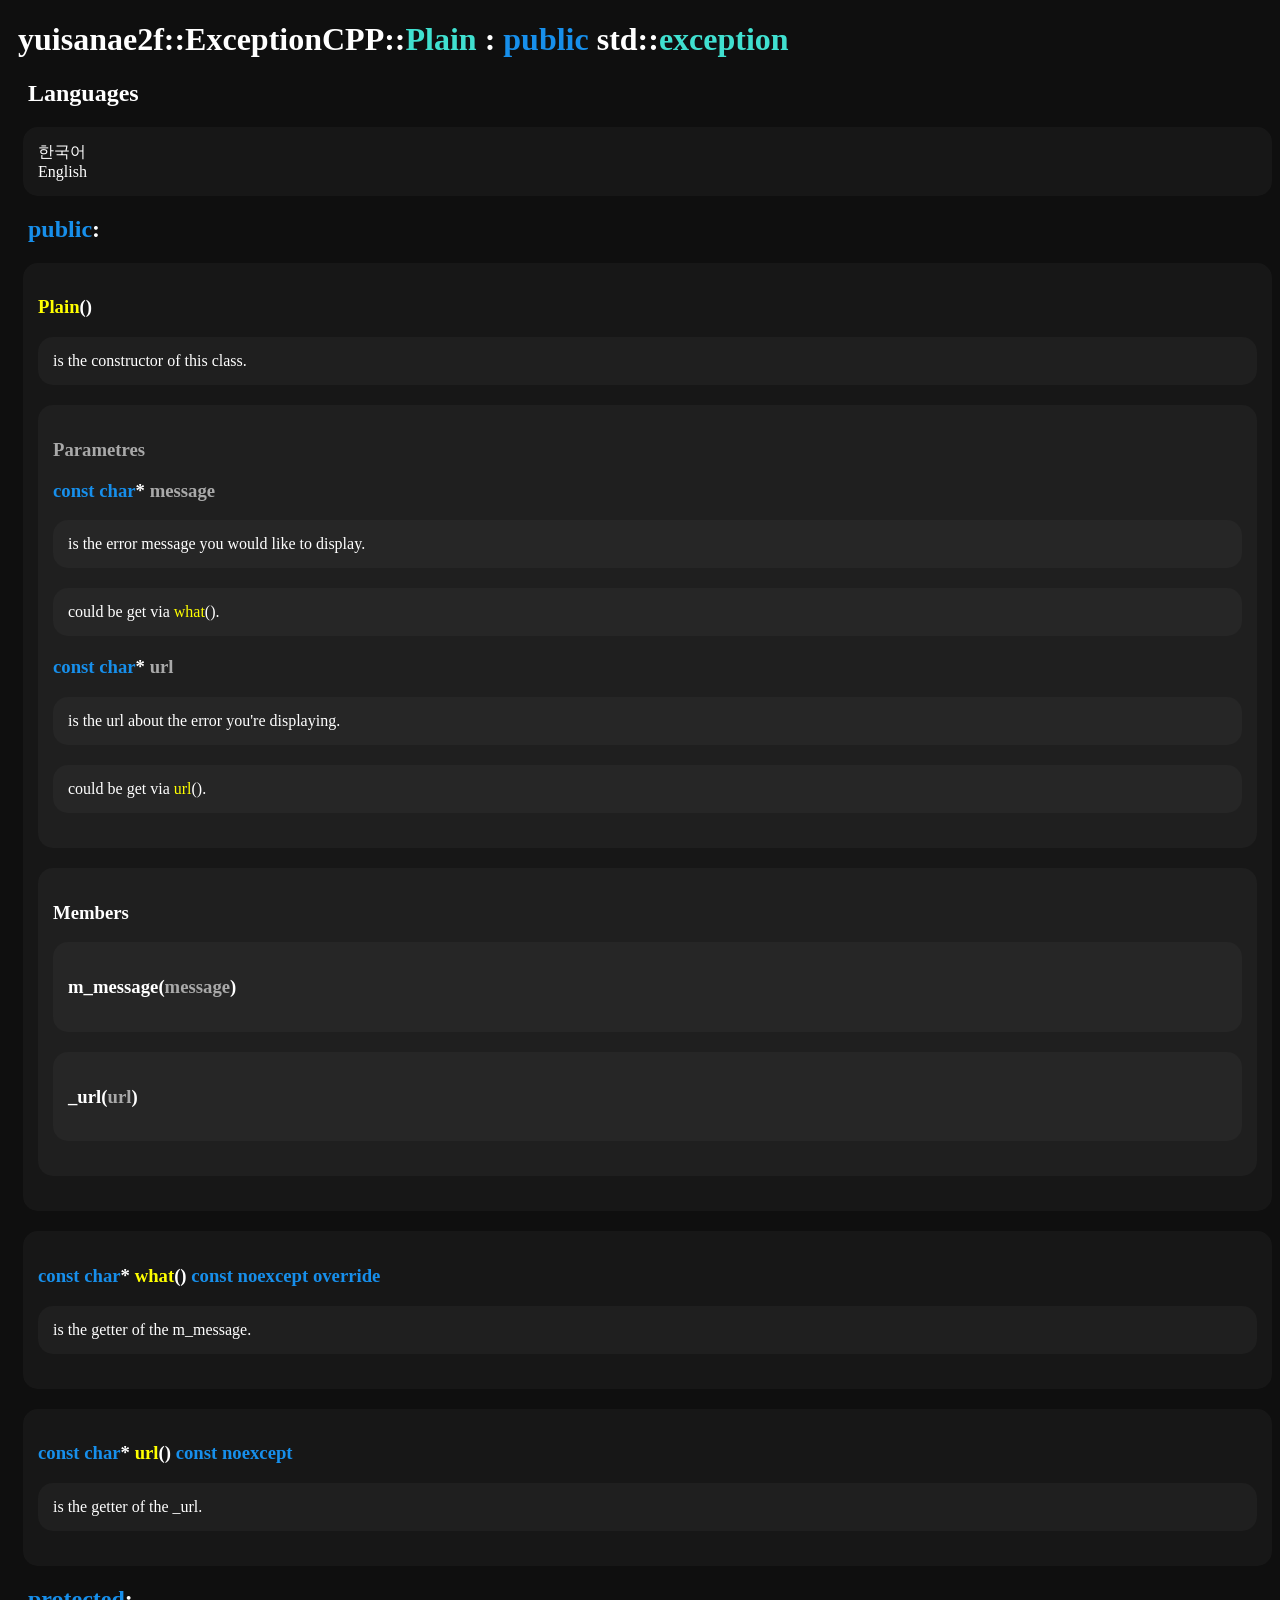
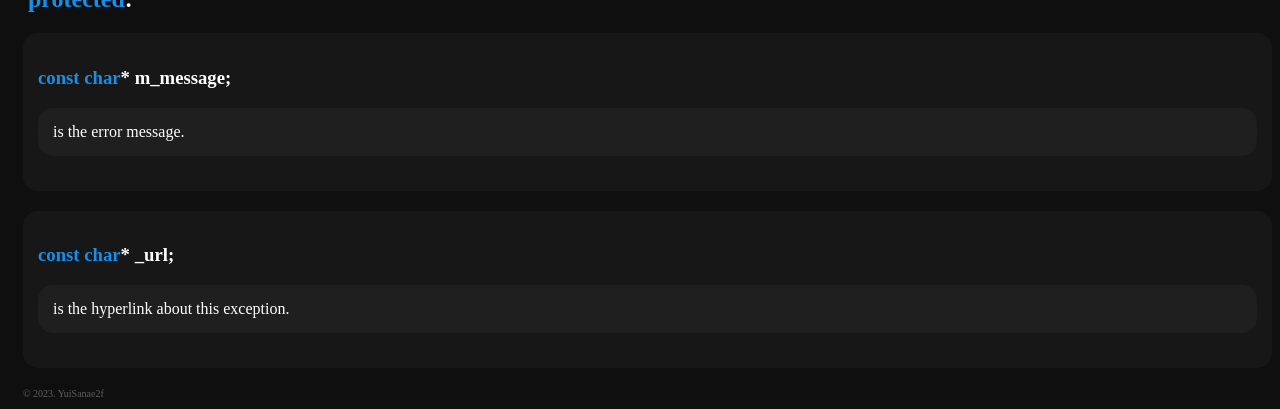
==== docs/Plain.html @ e6a26369 "/" ====
<!DOCTYPE html>
<html lang="en">
<head>
    <meta charset="UTF-8">
    <meta name="viewport" content="width=device-width, initial-scale=1.0">
    <title>Plain</title>
    <link rel="stylesheet" href="./global.css">
    <script src="./Plain.js"></script>
</head>
<body>
    <h1>
        <a href="https://yuisanae2f.github.io/YuiSanae2f/yuisanae2f.html#ExceptionCPP">yuisanae2f</a>::<a href="./index.html#Plain">ExceptionCPP</a>::<a class="class" href="https://yuisanae2f.github.io/YuiSanae2f/dictionary/class">Plain</a>
        <a href="https://yuisanae2f.github.io/YuiSanae2f/dictionary/class/extends">:</a>
        <a href="https://yuisanae2f.github.io/YuiSanae2f/dictionary/class/public.html" class="reservedKey">public</a>
        <a href="./404.html?missing=lib/ccpp/std">std</a>::<a class="class" href="./404.html?missing=lib/ccpp/std/stdexcept#exception">exception</a>
    </h1>

    <div id="_t"></div>

    <h2><a href="https://yuisanae2f.github.io/YuiSanae2f/dictionary/class/public.html" class="reservedKey">public</a>:</h2>
    <div class="box indent" id="Plain()">
        <h3><a href="./404.html?missing=dictionary/class/constructor" class="function">Plain</a><a href="#Plain()[arg]">()</a></h3>
        <div class="box" id="Plain()[0]"></div>

        <div class="box">
            <h3><a href="https://yuisanae2f.github.io/YuiSanae2f/dictionary/function.html" id="Plain()[arg]" class="arg"></a></h3>
            
            <h3 id="Plain()[arg].message">
                <a href="https://yuisanae2f.github.io/YuiSanae2f/dictionary/pointer/array/string?c_str"><span class="reservedKey">const char</span>*</a>
                <a href="https://yuisanae2f.github.io/YuiSanae2f/dictionary/function.html#()" class="arg">message</a>
            </h3>
            <div class="box" id="Plain()[arg].message[0]"></div>
            <div class="box" id="Plain()[arg].message[1]"></div>
    
            <h3 id="Plain()[arg].url">
                <a href="https://yuisanae2f.github.io/YuiSanae2f/dictionary/pointer/array/string?c_str"><span class="reservedKey">const char</span>*</a>
                <a href="https://yuisanae2f.github.io/YuiSanae2f/dictionary/function.html#()" class="arg">url</a>
            </h3>
            <div class="box" id="Plain()[arg].url[0]"></div>
            <div class="box" id="Plain()[arg].url[1]"></div>
        </div>

        <div class="box">
            <h3><a href="./404.html?missing=dictionary/class/constructor/members" id="Plain()[mem]"></a></h3>
            <div class="box">
                <h3><a href="#m_message">m_message</a>(<a href="Plain()[arg].message" class="arg">message</a>)</h3>
            </div>
            <div class="box">
                <h3><a href="#_url">_url</a>(<a href="Plain()[arg].url" class="arg">url</a>)</h3>
            </div>
        </div>
    </div>

    <div class="box indent" id="what()">
        <h3>
            <a href="https://yuisanae2f.github.io/YuiSanae2f/dictionary/pointer/array/string?c_str"><span class="reservedKey">const char</span>*</a>
            <a href="https://yuisanae2f.github.io/YuiSanae2f/dictionary/class/get"><span class="function">what</span>()</a>
            <a href="./404.html?missing=dictionary/variable/const" class="reservedKey">const</a>
            <a href="./404.html?missing=dictionary/function/noexcept" class="reservedKey">noexcept</a>
            <a href="./404.html?missing=dictionary/class/override" class="reservedKey">override</a>
        </h3>
        <div class="box" id="what()[0]"></div>
    </div>

    <div class="box indent" id="url()">
        <h3>
            <a href="https://yuisanae2f.github.io/YuiSanae2f/dictionary/pointer/array/string?c_str"><span class="reservedKey">const char</span>*</a>
            <a href="https://yuisanae2f.github.io/YuiSanae2f/dictionary/class/get"><span class="function">url</span>()</a>
            <a href="./404.js?missing=dictionary/variable/const" class="reservedKey">const</a>
            <a href="./404.html?missing=dictionary/function/noexcept" class="reservedKey">noexcept</a>
        </h3>
        <div class="box" id="url()[0]"></div>
    </div>

    <h2><a href="https://yuisanae2f.github.io/YuiSanae2f/dictionary/class/protected.html" class="reservedKey">protected</a>:</h2>
    <div class="box indent" id="m_message">
        <h3><a href="https://yuisanae2f.github.io/YuiSanae2f/dictionary/pointer/array/string?c_str"><span class="reservedKey">const char</span>*</a> m_message;</h3>
        <div class="box" id="m_message[0]"></div>
    </div>
    <div class="box indent" id="_url">
        <h3><a href="https://yuisanae2f.github.io/YuiSanae2f/dictionary/pointer/array/string?c_str"><span class="reservedKey">const char</span>*</a> _url;</h3>
        <div class="box" id="_url[0]"></div>
    </div>
</body>
<script src="./Global.js"></script>
<script>GlobalController.init();</script>
</html>
---- docs/global.css ----
html {
    background-color: rgb(15, 15, 15);
    color: #ffffff;
}

a:hover {
    text-decoration: underline;
}

a {
    text-decoration: none;
    color:#ffffff;
}

.mark {
    text-decoration: underline;
}

.comment{
    color:#668135;
}

.generic{
    color:#bcffe8;
}

.class{
    color:#40e0d0;
}

.function{
    color:#ffff00;
}

.reservedKey{
    color:#178feb;
}

.includeKey{
    color:#a9a9a9;
}

.str{
    color:#ffa500;
}

.logic{
    color:#ae09ae;
}

.arg{
    color:#a9a9a9;
}

.variable {
    color:rgb(137, 198, 255);
}

.indent {
    margin-left: 15px;
}

.box {
    padding: 15px;
    border-radius: 15px;
    margin-bottom: 20px;
    background-color: rgba(100, 100, 100, 0.1);
}

.consoleBox { background-color: rgba(23, 23, 23); }

h2 {
    margin-left: 10px;
    padding-left: 10px;
}

h1 {
    padding-left:10px;
}

.button:hover {
    text-decoration: underline;
}

.button {
    padding: 3px;
    margin: 5px;
    margin-top: 10px;
    text-align: center;
    border-radius: 13px;
    background-color: rgba(100, 100, 100, 0.2);
}
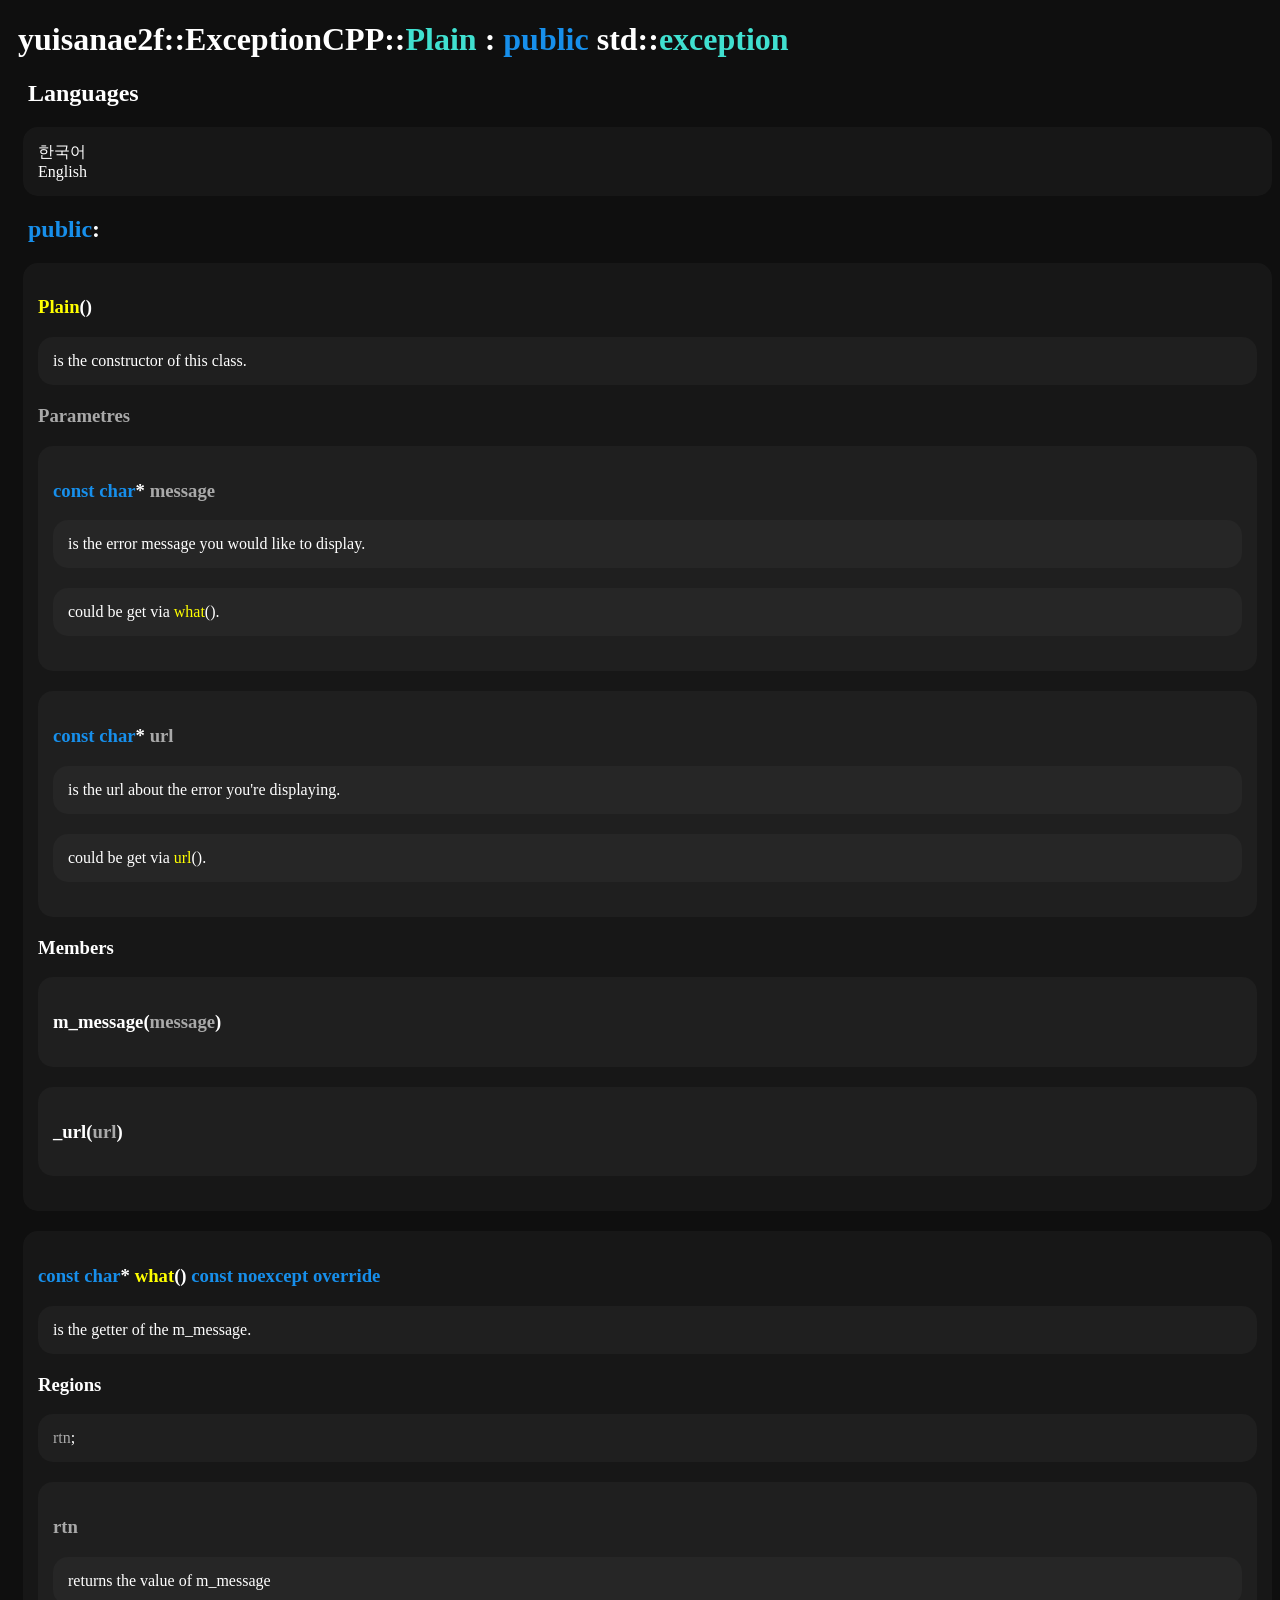
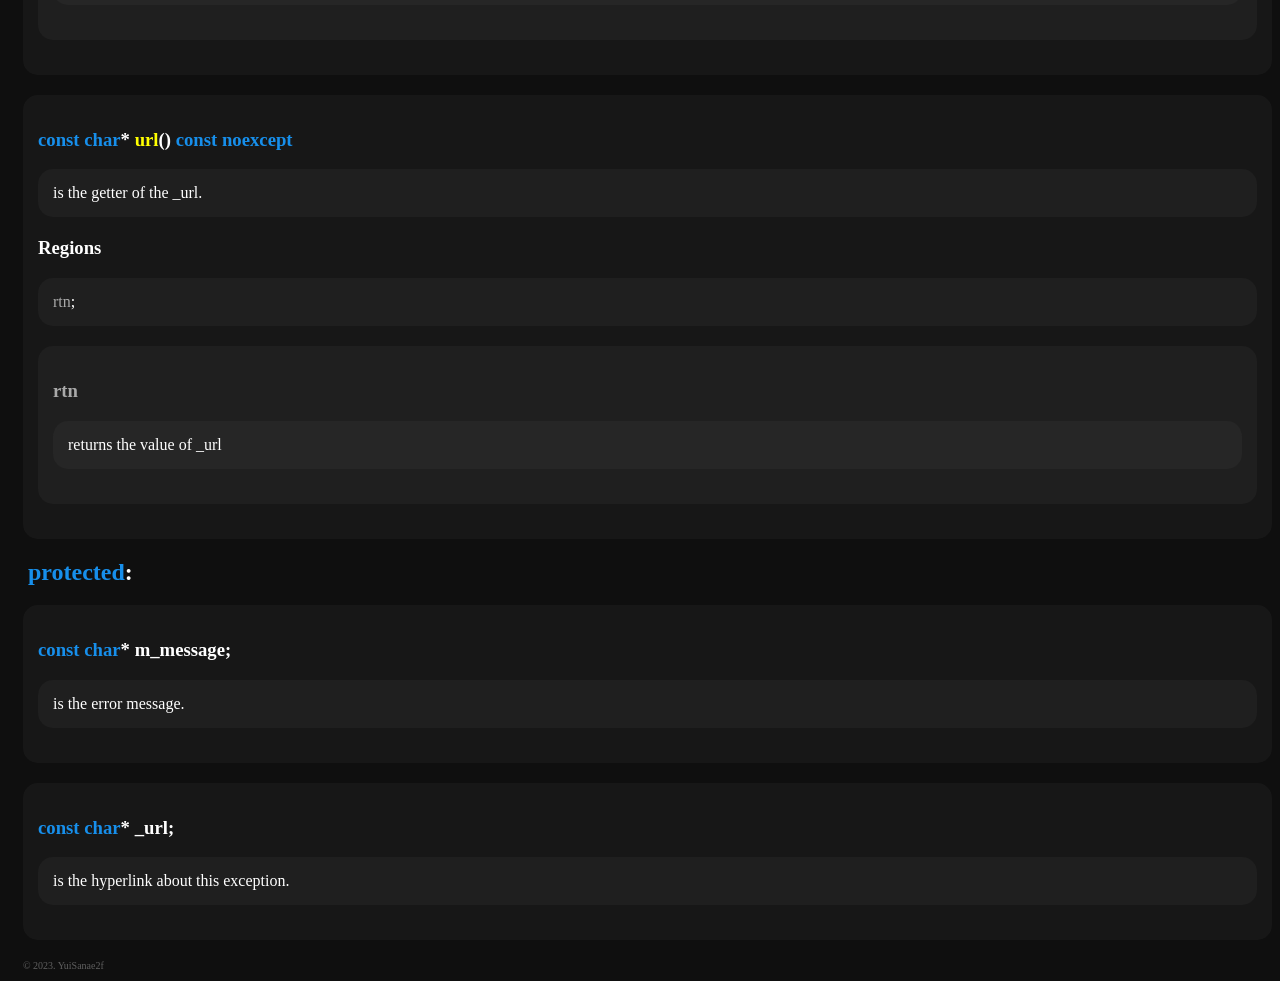
==== commit 93533ec1: "." ====
--- a/docs/Plain.html
+++ b/docs/Plain.html
@@ -20,18 +20,18 @@
     <h2><a href="https://yuisanae2f.github.io/YuiSanae2f/dictionary/class/public.html" class="reservedKey">public</a>:</h2>
     <div class="box indent" id="Plain()">
         <h3><a href="./404.html?missing=dictionary/class/constructor" class="function">Plain</a><a href="#Plain()[arg]">()</a></h3>
-        <div class="box" id="Plain()[0]"></div>
+        <div class="box INDENT" id="Plain()[0]"></div>
 
+        <h3><a href="https://yuisanae2f.github.io/YuiSanae2f/dictionary/function.html#()" id="Plain()[arg]" class="arg"></a></h3>
         <div class="box">
-            <h3><a href="https://yuisanae2f.github.io/YuiSanae2f/dictionary/function.html" id="Plain()[arg]" class="arg"></a></h3>
-            
             <h3 id="Plain()[arg].message">
                 <a href="https://yuisanae2f.github.io/YuiSanae2f/dictionary/pointer/array/string?c_str"><span class="reservedKey">const char</span>*</a>
                 <a href="https://yuisanae2f.github.io/YuiSanae2f/dictionary/function.html#()" class="arg">message</a>
             </h3>
             <div class="box" id="Plain()[arg].message[0]"></div>
             <div class="box" id="Plain()[arg].message[1]"></div>
-    
+        </div>
+        <div class="box">
             <h3 id="Plain()[arg].url">
                 <a href="https://yuisanae2f.github.io/YuiSanae2f/dictionary/pointer/array/string?c_str"><span class="reservedKey">const char</span>*</a>
                 <a href="https://yuisanae2f.github.io/YuiSanae2f/dictionary/function.html#()" class="arg">url</a>
@@ -40,14 +40,12 @@
             <div class="box" id="Plain()[arg].url[1]"></div>
         </div>
 
+        <h3><a href="./404.html?missing=dictionary/class/constructor/members" id="Plain()[mem]"></a></h3>
         <div class="box">
-            <h3><a href="./404.html?missing=dictionary/class/constructor/members" id="Plain()[mem]"></a></h3>
-            <div class="box">
-                <h3><a href="#m_message">m_message</a>(<a href="Plain()[arg].message" class="arg">message</a>)</h3>
-            </div>
-            <div class="box">
-                <h3><a href="#_url">_url</a>(<a href="Plain()[arg].url" class="arg">url</a>)</h3>
-            </div>
+            <h3><a href="#m_message">m_message</a>(<a href="#Plain()[arg].message" class="arg">message</a>)</h3>
+        </div>
+        <div class="box">
+            <h3><a href="#_url">_url</a>(<a href="#Plain()[arg].url" class="arg">url</a>)</h3>
         </div>
     </div>
 
@@ -60,25 +58,38 @@
             <a href="./404.html?missing=dictionary/class/override" class="reservedKey">override</a>
         </h3>
         <div class="box" id="what()[0]"></div>
+        <h3><a href="./404.html?missing=dictionary/alg" id="what()[alg]"></a></h3>
+        <div class="box"><a href="#what()[alg].rtn" class="arg">rtn</a>;</div>
+        <div class="box">
+            <h3 class="arg" id="what()[alg].rtn">rtn</h3>
+            <div class="box" id="what()[alg].rtn[0]"></div>
+        </div>
     </div>
 
     <div class="box indent" id="url()">
         <h3>
             <a href="https://yuisanae2f.github.io/YuiSanae2f/dictionary/pointer/array/string?c_str"><span class="reservedKey">const char</span>*</a>
             <a href="https://yuisanae2f.github.io/YuiSanae2f/dictionary/class/get"><span class="function">url</span>()</a>
-            <a href="./404.js?missing=dictionary/variable/const" class="reservedKey">const</a>
+            <a href="./404.html?missing=dictionary/variable/const" class="reservedKey">const</a>
             <a href="./404.html?missing=dictionary/function/noexcept" class="reservedKey">noexcept</a>
         </h3>
         <div class="box" id="url()[0]"></div>
+
+        <h3><a href="./404.html?missing=dictionary/alg" id="url()[alg]"></a></h3>
+        <div class="box"><a href="#url()[alg].rtn" class="arg">rtn</a>;</div>
+        <div class="box">
+            <h3 id="url()[alg].rtn" class="arg">rtn</h3>
+            <div class="box" id="url()[alg].rtn[0]"></div>
+        </div>
     </div>
 
     <h2><a href="https://yuisanae2f.github.io/YuiSanae2f/dictionary/class/protected.html" class="reservedKey">protected</a>:</h2>
     <div class="box indent" id="m_message">
-        <h3><a href="https://yuisanae2f.github.io/YuiSanae2f/dictionary/pointer/array/string?c_str"><span class="reservedKey">const char</span>*</a> m_message;</h3>
+        <h3><a href="https://yuisanae2f.github.io/YuiSanae2f/dictionary/pointer/array/string?c_str"><span class="reservedKey">const char</span>*</a> <a href="https://yuisanae2f.github.io/YuiSanae2f/dictionary/variable?_te=m_message">m_message</a>;</h3>
         <div class="box" id="m_message[0]"></div>
     </div>
     <div class="box indent" id="_url">
-        <h3><a href="https://yuisanae2f.github.io/YuiSanae2f/dictionary/pointer/array/string?c_str"><span class="reservedKey">const char</span>*</a> _url;</h3>
+        <h3><a href="https://yuisanae2f.github.io/YuiSanae2f/dictionary/pointer/array/string?c_str"><span class="reservedKey">const char</span>*</a> <a href="https://yuisanae2f.github.io/YuiSanae2f/dictionary/variable?_te=_url">_url</a>;</h3>
         <div class="box" id="_url[0]"></div>
     </div>
 </body>
